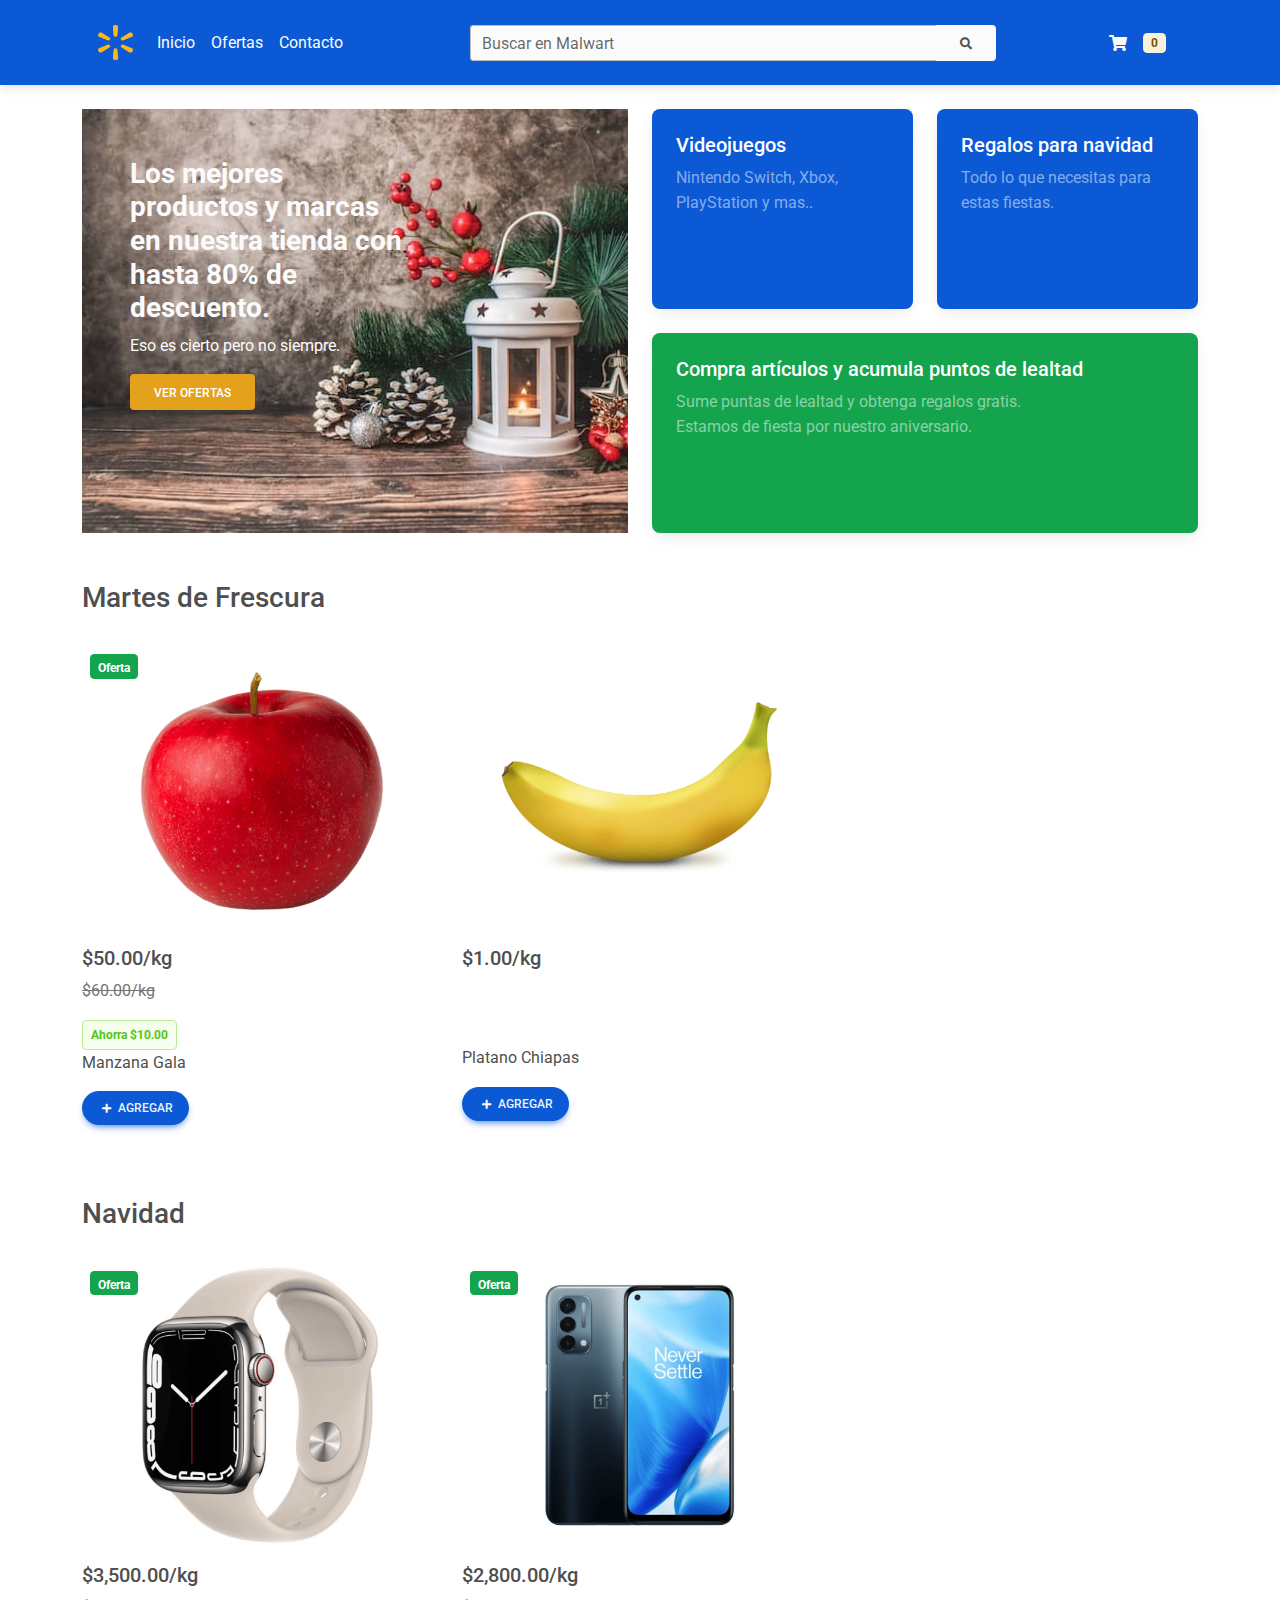
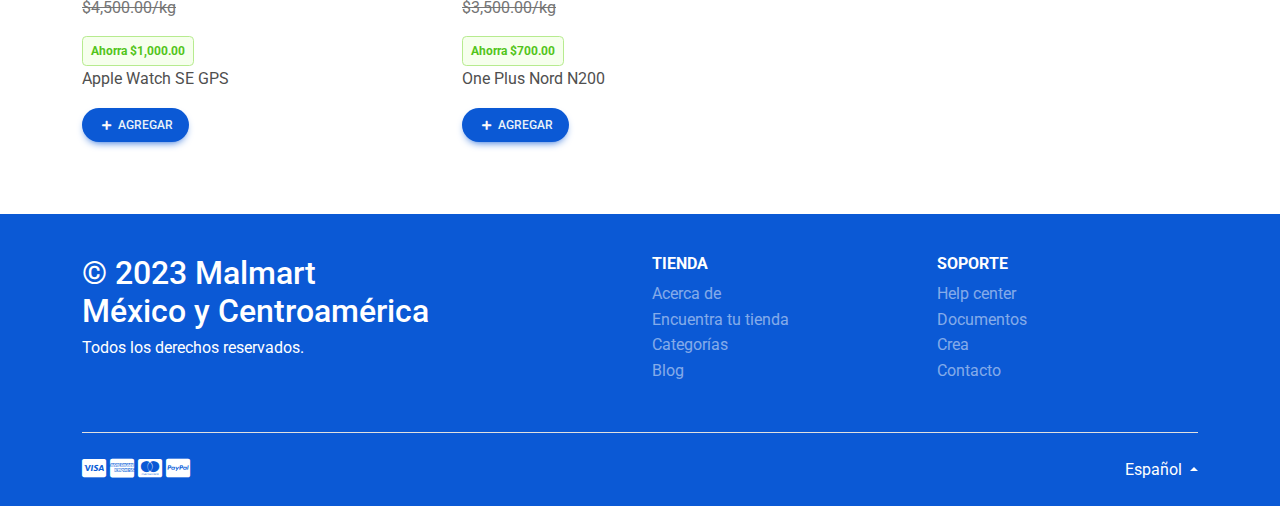
==== index.html @ 8cc1db10 "Version 1.0.5" ====
<!DOCTYPE html>
<html lang="es">

<head>
  <meta charset="UTF-8" />
  <meta name="viewport" content="width=device-width, initial-scale=1, shrink-to-fit=no" />
  <meta http-equiv="x-ua-compatible" content="ie=edge" />
  <title>Malwart</title>
  <!-- Font Awesome -->
  <link rel="stylesheet" href="https://use.fontawesome.com/releases/v5.11.2/css/all.css" />
  <!-- Google Fonts Roboto -->
  <link rel="stylesheet" href="https://fonts.googleapis.com/css2?family=Roboto:wght@300;400;500;700&display=swap" />
  <!-- MDB -->
  <link rel="stylesheet" href="css/mdb.css" />
  <!-- Custom styles -->
  <link rel="stylesheet" href="css/style.css" />
</head>

<body>
  <!--Main Navigation-->
  <header>


    <!-- Navbar -->
    <nav class="navbar navbar-expand-lg navbar-dark bg-primary">
      <!-- Container wrapper -->
      <div class="container justify-content-center justify-content-md-between">
        <!-- Toggle button -->
        <button class="navbar-toggler" type="button" data-mdb-toggle="collapse"
          data-mdb-target="#navbarLeftAlignExample" aria-controls="navbarLeftAlignExample" aria-expanded="false"
          aria-label="Toggle navigation">
          <i class="fas fa-bars"></i>
        </button>
        <div class="p-3 text-center">
          <div class="col-lg-2 col-sm-4 col-4">
            <a href="index.html" target="_blank" class="float-start">
              <img src="img/logo.png" height="35" />
            </a>
          </div>
        </div>
        <!-- Collapsible wrapper -->
        <div class="collapse navbar-collapse" id="navbarLeftAlignExample">
          <!-- Left links -->
          <ul class="navbar-nav me-auto mb-2 mb-lg-0">
            <li class="nav-item">
              <a class="nav-link text-light" href="#">Inicio</a>
            </li>
            <li class="nav-item">
              <a class="nav-link text-light" href="#">Ofertas</a>
            </li>
            <li class="nav-item">
              <a class="nav-link text-light" href="#">Contacto</a>
            </li>
          </ul>
          <!-- Left links -->
        </div>
        <!-- Center elements -->
        <div class="p-3 order-lg-last col-lg-2 col-sm-8 col-8">
          <div class="d-flex float-end">
            <a href="#" class="rounded py-1 px-3 nav-link d-flex align-items-center" target="_blank">
              <i class="fas fa-shopping-cart m-1 me-md-2 text-light"></i>
              <p class="d-none d-md-block mb-0"></p>
              <span class="badge badge-warning ms-2">0</span>
            </a>
          </div>
        </div>

        <div class="p-3 text-center col-lg-6 col-md-12 col-12">
          <div class="input-group float-center">
            <div class="form-outline">
              <input type="search" id="form1" class="form-control bg-light" />
              <label class="form-label" for="form1">Buscar en Malwart</label>
            </div>
            <button type="button" class="btn btn-light shadow-0">
              <i class="fas fa-search"></i>
            </button>
          </div>
        </div>



      </div>
      <!-- Container wrapper -->
    </nav>
    <!-- Navbar -->
  </header>


  <!-- Feature -->
  <section class="my-4">
    <div class="container text-light">
      <div class="row gy-4">
        <div class="col-lg-6">
          <div class="card-banner bg-gray h-100"
            style="
                                                      min-height: 200px;
                                                      background-size: cover;
                                                      background-position: center;
                                                      width: 100%;
                                                      background-repeat: no-repeat;
                                                      top: 50%;
                                                      background-image: url('img/navidad.jpg');">
            <div class="p-3 p-lg-5" style="max-width: 70%;">
              <h3 class="fw-bold">Los mejores productos y marcas en nuestra tienda con hasta 80% de descuento.</h3>
              <p>Eso es cierto pero no siempre.</p>
              <button class="btn btn-warning shadow-0" href="#"> Ver ofertas </button>
            </div>
          </div>
        </div>
        <div class="col-lg-6">
          <div class="row mb-3 mb-sm-4 g-3 g-sm-4">
            <div class="col-6 d-flex">
              <div class="card w-100 bg-primary" style="min-height: 200px;">
                <div class="card-body">
                  <h5 class="text-white">Videojuegos</h5>
                  <p class="text-white-50">Nintendo Switch, Xbox, PlayStation y mas..</p>
                </div>
              </div>
            </div>
            <div class="col-6 d-flex">
              <div class="card w-100 bg-primary" style="min-height: 200px;">
                <div class="card-body">
                  <h5 class="text-white">Regalos para navidad</h5>
                  <p class="text-white-50">Todo lo que necesitas para estas fiestas.</p>
                </div>
              </div>
            </div>
          </div>
          <!-- row.// -->
          <div class="card bg-success" style="min-height: 200px;">
            <div class="card-body">
              <h5 class="text-white">Compra artículos y acumula puntos de lealtad</h5>
              <p class="text-white-50" style="max-width: 400px;">Sume puntas de lealtad y obtenga regalos gratis.
                Estamos de fiesta por nuestro aniversario.</p>
            </div>
          </div>
        </div>
        <!-- col.// -->
      </div>
      <!-- row.// -->
    </div>
    <!-- container end.// -->
  </section>
  <!-- Feature -->




  <!-- Products -->
  <section id="productos">
   
  </section>
  <!-- Products -->








  <!-- Footer -->
  <footer class="text-center text-lg-start text-muted bg-primary mt-3">
    <!-- Section: Links  -->
    <section class="">
      <div class="container text-center text-md-start pt-4 pb-4">
        <!-- Grid row -->
        <div class="row mt-3">
          <!-- Grid column -->
          <div class="col-12 col-sm-12 mb-2 col-lg-6">
            <!-- Content -->
            <a href="https://mdbootstrap.com/" target="_blank" class="text-white h2">
              © 2023 Malmart <br />México y Centroamérica
            </a>
            <p class="mt-1 text-white">
              Todos los derechos reservados.
            </p>
          </div>
          <!-- Grid column -->

          <!-- Grid column -->
          <div class="col-6 col-sm-4 col-lg-3">
            <!-- Links -->
            <h6 class="text-uppercase text-white fw-bold mb-2">
              Tienda
            </h6>
            <ul class="list-unstyled mb-4">
              <li><a class="text-white-50" href="#">Acerca de</a></li>
              <li><a class="text-white-50" href="#">Encuentra tu tienda</a></li>
              <li><a class="text-white-50" href="#">Categorías</a></li>
              <li><a class="text-white-50" href="#">Blog</a></li>
            </ul>
          </div>
          <!-- Grid column -->

          <!-- Grid column -->
          <div class="col-6 col-sm-4 col-lg-3">
            <!-- Links -->
            <h6 class="text-uppercase text-white fw-bold mb-2">
              Soporte
            </h6>
            <ul class="list-unstyled mb-4">
              <li><a class="text-white-50" href="#">Help center</a></li>
              <li><a class="text-white-50" href="#">Documentos</a></li>
              <li><a class="text-white-50" href="#">Crea</a></li>
              <li><a class="text-white-50" href="#">Contacto</a></li>
            </ul>
          </div>
          <!-- Grid column -->

        </div>
        <!-- Grid row -->
      </div>
    </section>
    <!-- Section: Links  -->

    <div class="">
      <div class="container">
        <div class="d-flex justify-content-between py-4 border-top">
          <!--- payment --->
          <div>
            <i class="fab fa-lg fa-cc-visa text-white"></i>
            <i class="fab fa-lg fa-cc-amex text-white"></i>
            <i class="fab fa-lg fa-cc-mastercard text-white"></i>
            <i class="fab fa-lg fa-cc-paypal text-white"></i>
          </div>
          <!--- payment --->

          <!--- language selector --->
          <div class="dropdown dropup">
            <a class="dropdown-toggle text-white" href="#" id="Dropdown" role="button" data-mdb-toggle="dropdown"
              aria-expanded="false"> <i class="flag-spain flag m-0 me-1"></i>Español </a>
            <ul class="dropdown-menu dropdown-menu-end" aria-labelledby="Dropdown">
              <li>
                <a class="dropdown-item" href="#"><i class="flag-spain flag"></i>Español <i
                    class="fa fa-check text-success ms-2"></i></a>
              </li>
              <li>
                <hr class="dropdown-divider" />
              </li>
              <li>
                <a class="dropdown-item" href="#"><i class="flag-united-kingdom flag"></i>English</a>
              </li>
            </ul>
          </div>
          <!--- language selector --->
        </div>
      </div>
    </div>
  </footer>
  <!-- Footer -->
  <!-- MDB -->
  <script type="text/javascript" src="js/mdb.js"></script>
  <!-- Custom scripts -->
  <script type="text/javascript" src="js/script.js"></script>
</body>

</html>
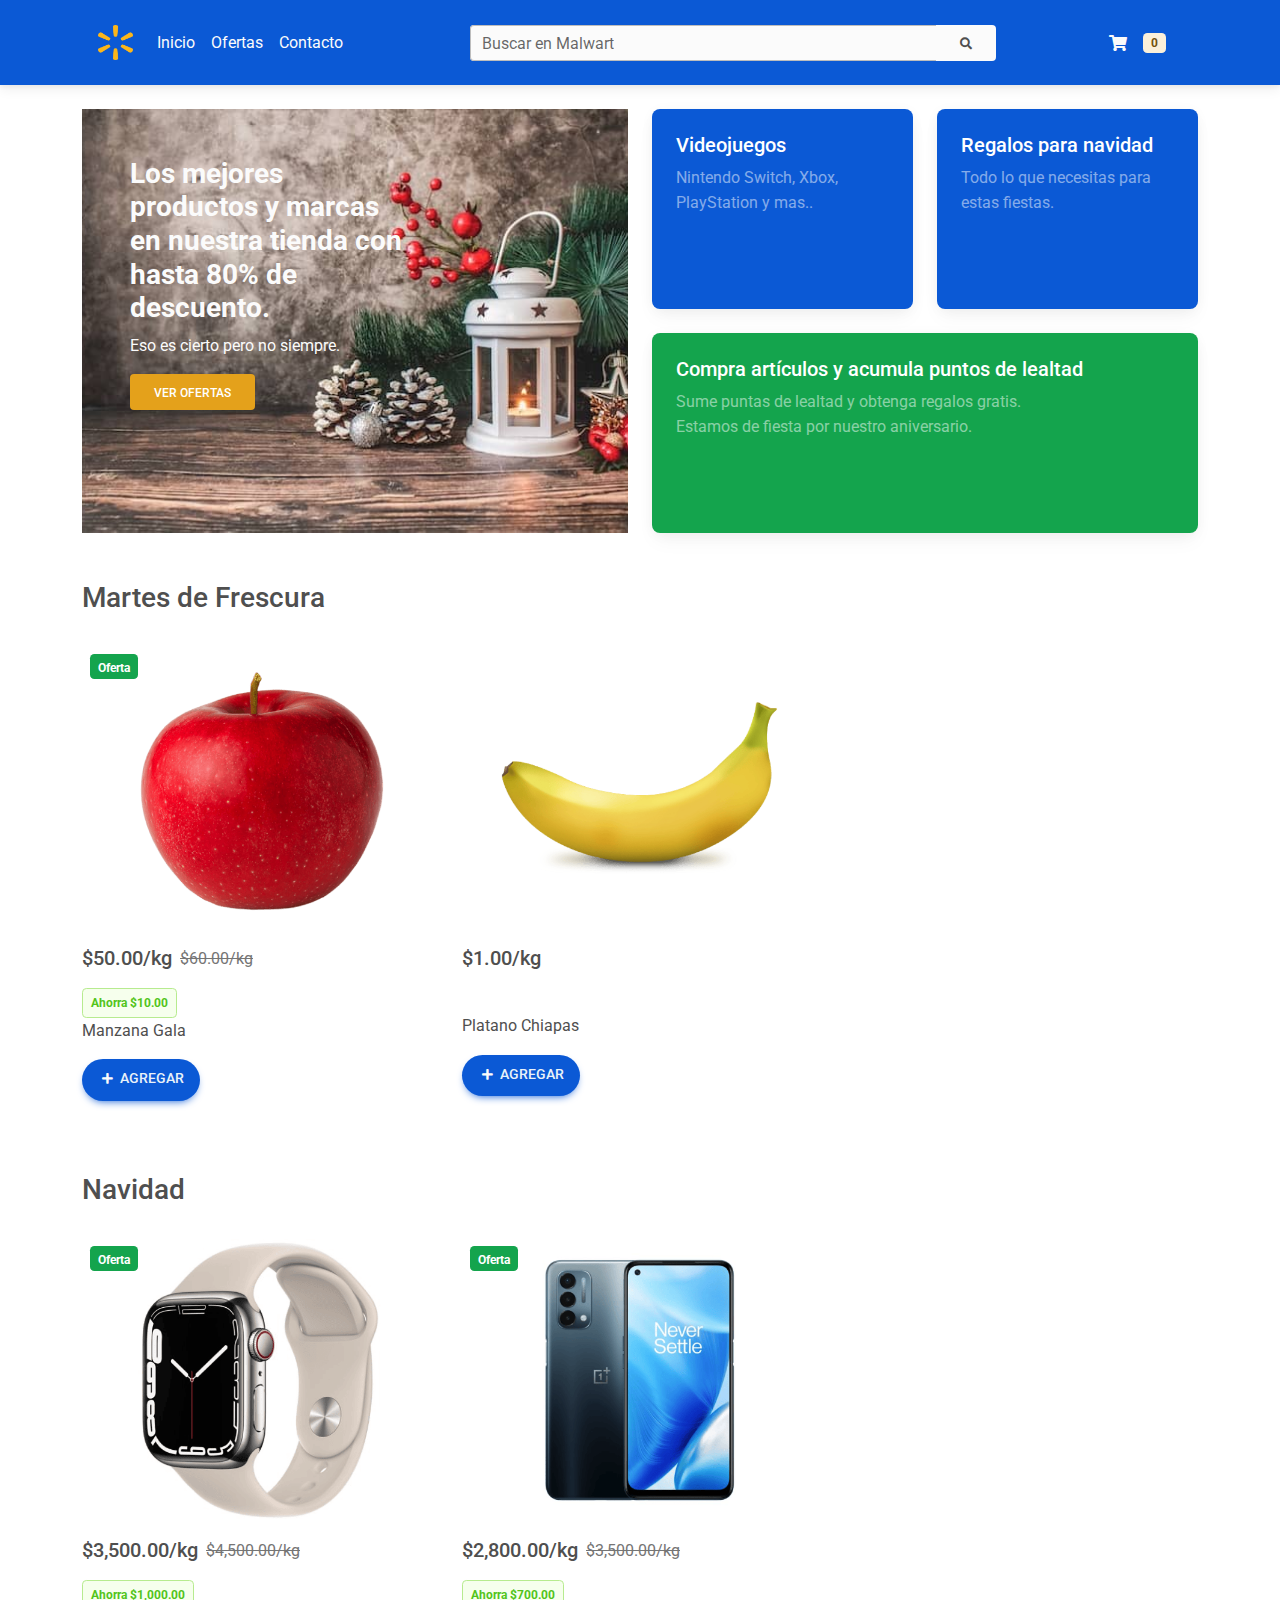
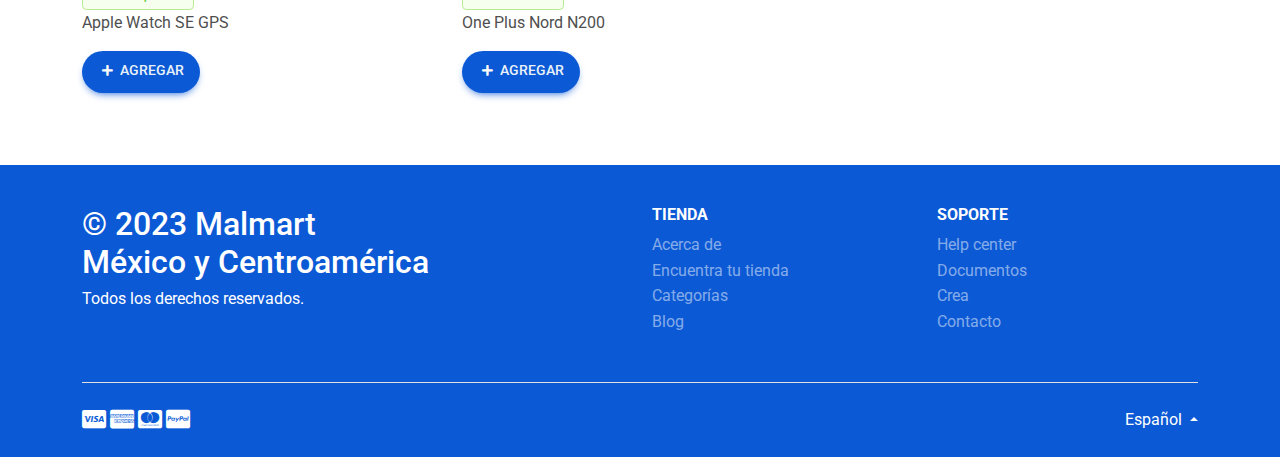
==== commit b878c94b: "Version 1.0.6" ====
--- a/index.html
+++ b/index.html
@@ -153,7 +153,11 @@
   <!-- Products -->
 
 
-
+   <!-- Products -->
+   <section id="carrito">
+   
+  </section>
+  <!-- Products -->
 
 
 
--- a/css/style.css
+++ b/css/style.css
@@ -1,6 +1,6 @@
 .icon-hover:hover {
   border-color: #3b71ca !important;
-  /*background-color: white !important;*/
+  background-color: #E0EDFB !important;
 }
 
 .icon-hover:hover i {
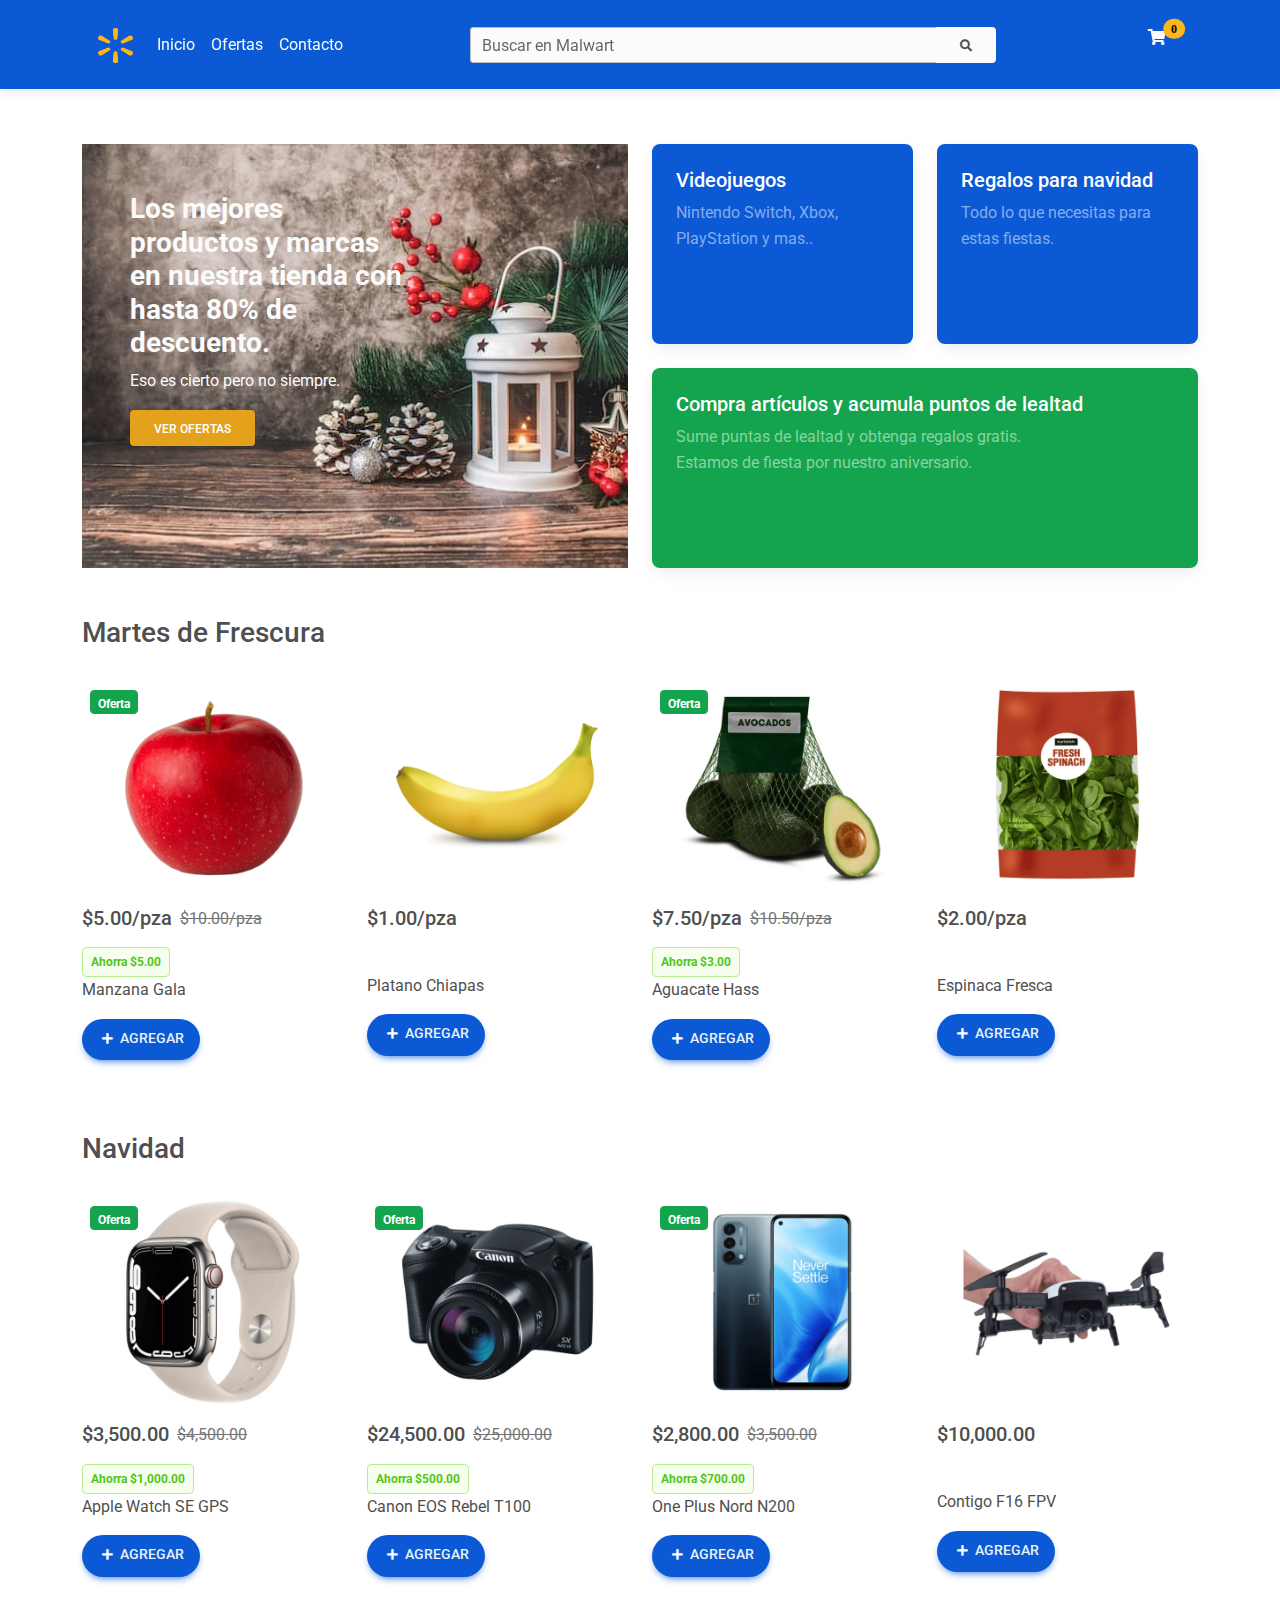
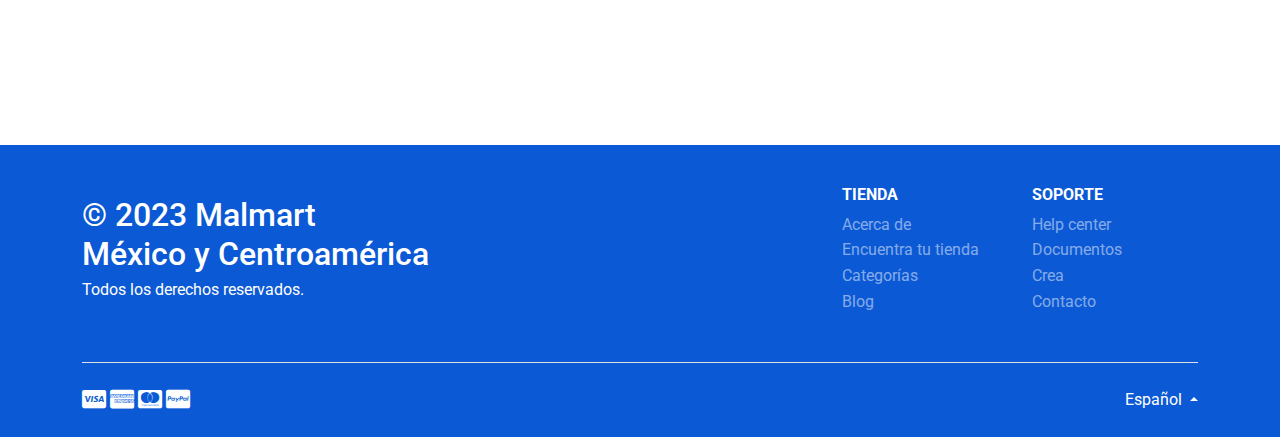
==== commit 43584997: "Version 1.0.8" ====
--- a/index.html
+++ b/index.html
@@ -10,19 +10,22 @@
   <link rel="stylesheet" href="https://use.fontawesome.com/releases/v5.11.2/css/all.css" />
   <!-- Google Fonts Roboto -->
   <link rel="stylesheet" href="https://fonts.googleapis.com/css2?family=Roboto:wght@300;400;500;700&display=swap" />
+  <!-- Bootstrap -->
+  <link href="css/bootstrap.css" rel="stylesheet" />
   <!-- MDB -->
   <link rel="stylesheet" href="css/mdb.css" />
   <!-- Custom styles -->
   <link rel="stylesheet" href="css/style.css" />
+
+  <link rel="icon" href="img/logo.png" sizes="32x32">
+
 </head>
 
-<body>
+<body onload="catalogoProductos()">
   <!--Main Navigation-->
-  <header>
-
-
+  <header class="pb-5">
     <!-- Navbar -->
-    <nav class="navbar navbar-expand-lg navbar-dark bg-primary">
+    <nav class="navbar navbar-expand-lg navbar-dark bg-primary fixed-top">
       <!-- Container wrapper -->
       <div class="container justify-content-center justify-content-md-between">
         <!-- Toggle button -->
@@ -57,14 +60,14 @@
         <!-- Center elements -->
         <div class="p-3 order-lg-last col-lg-2 col-sm-8 col-8">
           <div class="d-flex float-end">
-            <a href="#" class="rounded py-1 px-3 nav-link d-flex align-items-center" target="_blank">
-              <i class="fas fa-shopping-cart m-1 me-md-2 text-light"></i>
-              <p class="d-none d-md-block mb-0"></p>
-              <span class="badge badge-warning ms-2">0</span>
+            <a href="javascript:articulos()" class="rounded py-1 px-3 nav-link d-flex align-items-center">
+              <p id="carrito" class="mb-0 text-light"></p>
+              <p class="fas fa-shopping-cart text-light position-relative fs-6">
+                <span id="articulos" class="badge badge-warning ms-2 position-absolute top-0 start-100 translate-middle rounded-circle  fw-bold">0</span>
+              </p>
             </a>
           </div>
         </div>
-
         <div class="p-3 text-center col-lg-6 col-md-12 col-12">
           <div class="input-group float-center">
             <div class="form-outline">
@@ -76,30 +79,26 @@
             </button>
           </div>
         </div>
-
-
-
       </div>
       <!-- Container wrapper -->
     </nav>
     <!-- Navbar -->
   </header>
 
-
   <!-- Feature -->
-  <section class="my-4">
-    <div class="container text-light">
+  <section class="my-5 pt-5">
+    <div class="container text-light mt-5 mt-lg-0">
       <div class="row gy-4">
         <div class="col-lg-6">
           <div class="card-banner bg-gray h-100"
             style="
-                                                      min-height: 200px;
-                                                      background-size: cover;
-                                                      background-position: center;
-                                                      width: 100%;
-                                                      background-repeat: no-repeat;
-                                                      top: 50%;
-                                                      background-image: url('img/navidad.jpg');">
+            min-height: 200px;
+            background-size: cover;
+            background-position: center;
+            width: 100%;
+            background-repeat: no-repeat;
+            top: 50%;
+            background-image: url('img/navidad.jpg');">
             <div class="p-3 p-lg-5" style="max-width: 70%;">
               <h3 class="fw-bold">Los mejores productos y marcas en nuestra tienda con hasta 80% de descuento.</h3>
               <p>Eso es cierto pero no siempre.</p>
@@ -142,25 +141,11 @@
     <!-- container end.// -->
   </section>
   <!-- Feature -->
-
-
-
-
   <!-- Products -->
-  <section id="productos">
-   
+  <section id="productos"></section>
+  <div id="mensaje"></div>
+  <section id="productosCarrito" class="container my-5 pt-5">
   </section>
-  <!-- Products -->
-
-
-   <!-- Products -->
-   <section id="carrito">
-   
-  </section>
-  <!-- Products -->
-
-
-
 
 
   <!-- Footer -->
@@ -169,9 +154,9 @@
     <section class="">
       <div class="container text-center text-md-start pt-4 pb-4">
         <!-- Grid row -->
-        <div class="row mt-3">
-          <!-- Grid column -->
-          <div class="col-12 col-sm-12 mb-2 col-lg-6">
+        <div class="row mt-3 align-items-center">
+          <!-- Grid column -->
+          <div class="col-sm-6 mb-2 col-lg-8">
             <!-- Content -->
             <a href="https://mdbootstrap.com/" target="_blank" class="text-white h2">
               © 2023 Malmart <br />México y Centroamérica
@@ -183,7 +168,7 @@
           <!-- Grid column -->
 
           <!-- Grid column -->
-          <div class="col-6 col-sm-4 col-lg-3">
+          <div class="col-sm-3 col-lg-2">
             <!-- Links -->
             <h6 class="text-uppercase text-white fw-bold mb-2">
               Tienda
@@ -198,7 +183,7 @@
           <!-- Grid column -->
 
           <!-- Grid column -->
-          <div class="col-6 col-sm-4 col-lg-3">
+          <div class="col-sm-3 col-lg-2">
             <!-- Links -->
             <h6 class="text-uppercase text-white fw-bold mb-2">
               Soporte
@@ -255,8 +240,11 @@
   <!-- Footer -->
   <!-- MDB -->
   <script type="text/javascript" src="js/mdb.js"></script>
-  <!-- Custom scripts -->
+  <!-- bootstrap -->
+  <script type="text/javascript" src="js/bootstrap.js"></script>
+  <!-- Malwart -->
   <script type="text/javascript" src="js/script.js"></script>
+  
 </body>
 
 </html>--- a/css/mdb.css
+++ b/css/mdb.css
@@ -17148,8 +17148,8 @@
 }
 
 .badge-warning {
-    background-color: #fbf0da;
-    color: #73510d
+    background-color: #FCB61A;
+    color: #000;
 }
 
 .badge-warning i {
--- a/css/style.css
+++ b/css/style.css
@@ -5,4 +5,29 @@
 
 .icon-hover:hover i {
   color: #3b71ca !important;
-}+}
+
+.btnCarrito{
+  
+  gap: 12px;
+  flex-shrink: 0;
+  border-radius: 2000px;
+  border: 1.6px solid #000;
+  color:#000;
+  align-items: center; 
+}
+
+.btnEliminar{
+  
+  color: #F5222D;
+ font-weight: 400;
+ line-height: 160%; /* 22.4px */
+ text-decoration-line: underline;
+
+}
+
+.sinborde {
+  border: 0;
+  border-top: 1.6px solid #000;
+  border-bottom: 1.6px solid #000;
+}
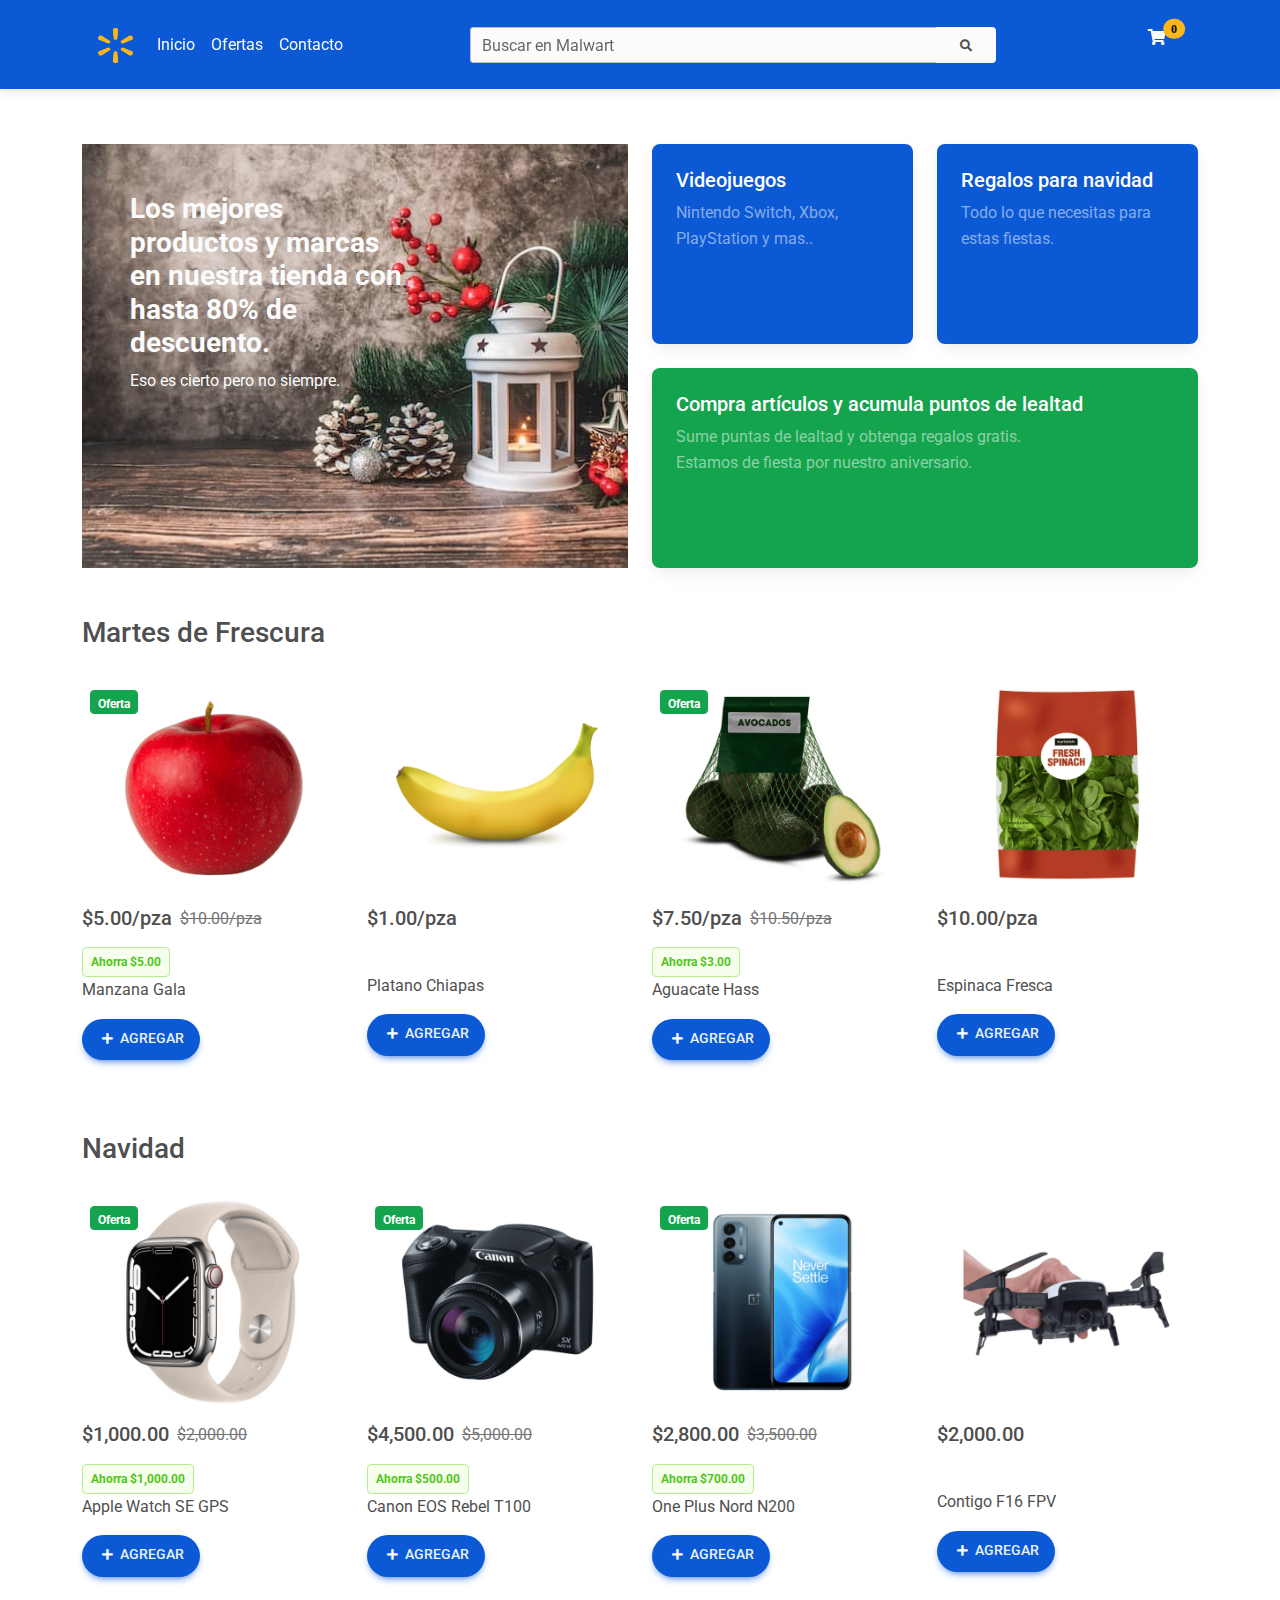
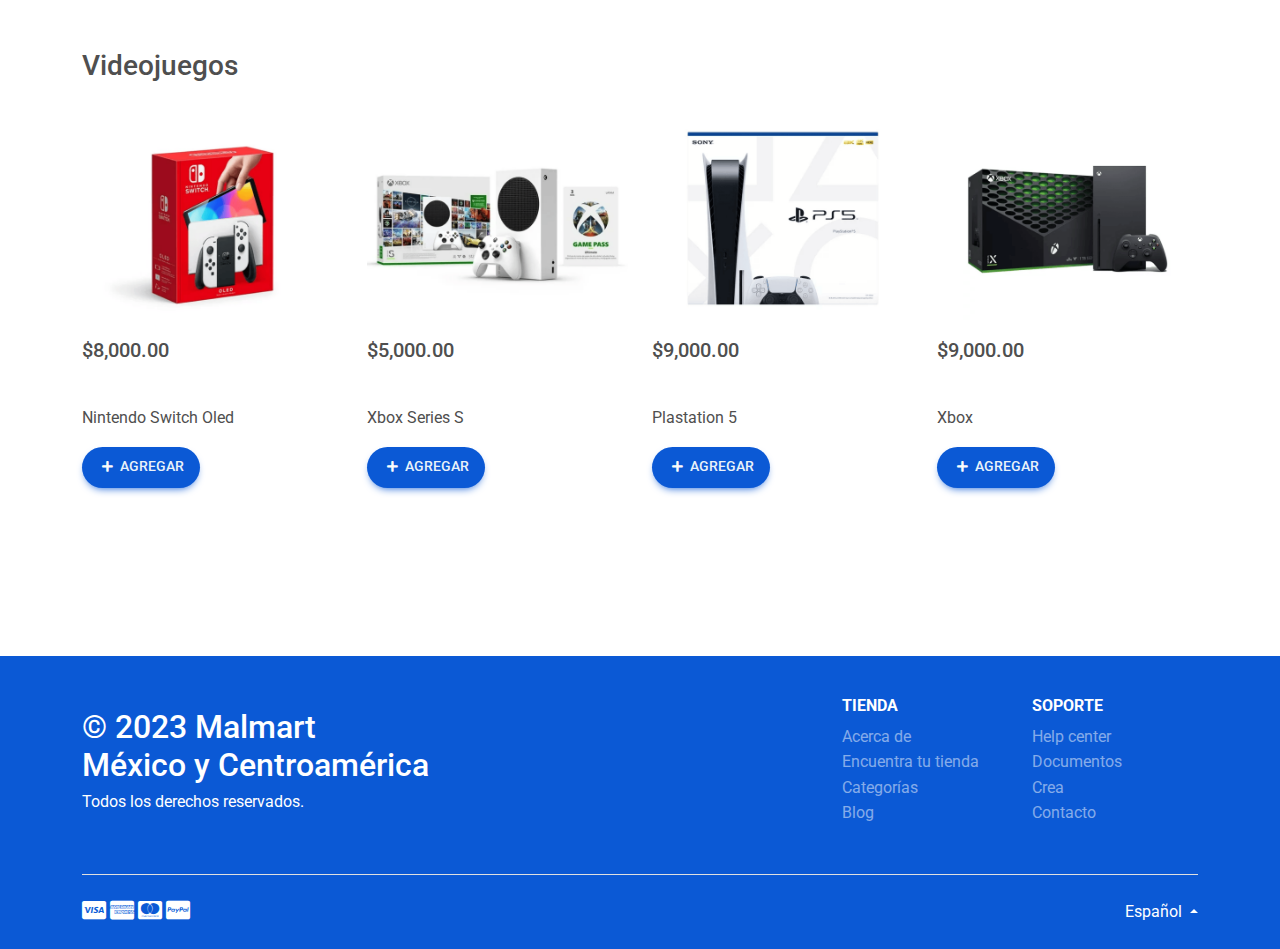
==== commit 70f6b6d1: "Version 1.1.1" ====
--- a/index.html
+++ b/index.html
@@ -10,15 +10,12 @@
   <link rel="stylesheet" href="https://use.fontawesome.com/releases/v5.11.2/css/all.css" />
   <!-- Google Fonts Roboto -->
   <link rel="stylesheet" href="https://fonts.googleapis.com/css2?family=Roboto:wght@300;400;500;700&display=swap" />
-  <!-- Bootstrap -->
-  <link href="css/bootstrap.css" rel="stylesheet" />
   <!-- MDB -->
   <link rel="stylesheet" href="css/mdb.css" />
   <!-- Custom styles -->
   <link rel="stylesheet" href="css/style.css" />
-
+  <!-- Favicon -->
   <link rel="icon" href="img/logo.png" sizes="32x32">
-
 </head>
 
 <body onload="catalogoProductos()">
@@ -63,7 +60,8 @@
             <a href="javascript:articulos()" class="rounded py-1 px-3 nav-link d-flex align-items-center">
               <p id="carrito" class="mb-0 text-light"></p>
               <p class="fas fa-shopping-cart text-light position-relative fs-6">
-                <span id="articulos" class="badge badge-warning ms-2 position-absolute top-0 start-100 translate-middle rounded-circle  fw-bold">0</span>
+                <span id="articulos"
+                  class="badge badge-warning ms-2 position-absolute top-0 start-100 translate-middle rounded-circle  fw-bold">0</span>
               </p>
             </a>
           </div>
@@ -90,8 +88,7 @@
     <div class="container text-light mt-5 mt-lg-0">
       <div class="row gy-4">
         <div class="col-lg-6">
-          <div class="card-banner bg-gray h-100"
-            style="
+          <div class="card-banner bg-gray h-100" style="
             min-height: 200px;
             background-size: cover;
             background-position: center;
@@ -102,7 +99,7 @@
             <div class="p-3 p-lg-5" style="max-width: 70%;">
               <h3 class="fw-bold">Los mejores productos y marcas en nuestra tienda con hasta 80% de descuento.</h3>
               <p>Eso es cierto pero no siempre.</p>
-              <button class="btn btn-warning shadow-0" href="#"> Ver ofertas </button>
+              <!--<button class="btn btn-warning shadow-0" href="#"> Ver ofertas </button>-->
             </div>
           </div>
         </div>
@@ -142,10 +139,14 @@
   </section>
   <!-- Feature -->
   <!-- Products -->
+  
   <section id="productos"></section>
+  <div id="carritoDeCompras"></div>
   <div id="mensaje"></div>
   <section id="productosCarrito" class="container my-5 pt-5">
   </section>
+
+ 
 
 
   <!-- Footer -->
@@ -244,7 +245,7 @@
   <script type="text/javascript" src="js/bootstrap.js"></script>
   <!-- Malwart -->
   <script type="text/javascript" src="js/script.js"></script>
-  
+
 </body>
 
 </html>